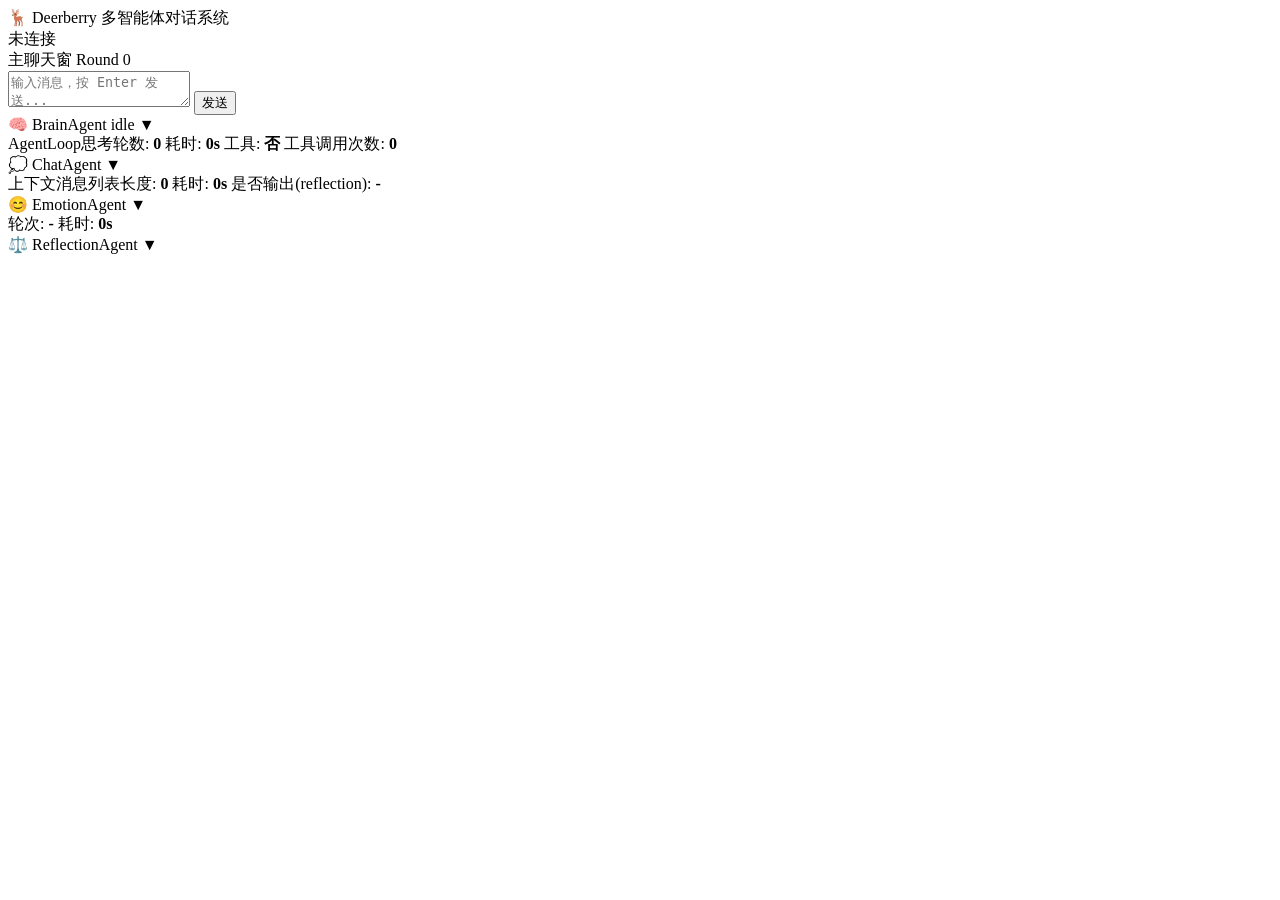
==== deerberry/components/webui/static/index.html @ 91f93d8c "feat: WebUI, Relfection pipeline updates, main pipeline updates version: 0.3.0 description: remove t" ====
<!DOCTYPE html>
<html lang="zh-CN">
<head>
    <meta charset="UTF-8">
    <meta name="viewport" content="width=device-width, initial-scale=1.0">
    <title>Deerberry Web UI</title>
    <link rel="stylesheet" href="/static/css/style.css">
</head>
<body>
    <div class="app-container">
        <!-- 顶部标题栏 -->
        <header class="app-header">
            <div class="header-title">🦌 Deerberry 多智能体对话系统</div>
            <div class="header-status">
                <span id="connection-status" class="status-dot disconnected">未连接</span>
            </div>
        </header>

        <!-- 主体区域 -->
        <div class="app-body">
            <!-- 左侧：主聊天窗口 -->
            <div class="main-chat">
                <div class="chat-header">
                    <span class="chat-title">主聊天窗</span>
                    <span id="round-indicator" class="round-badge">Round 0</span>
                </div>
                <div id="chat-messages" class="chat-messages"></div>
                <div class="chat-input-area">
                    <textarea id="user-input" placeholder="输入消息，按 Enter 发送..." rows="2"></textarea>
                    <button id="send-btn" class="send-btn">发送</button>
                </div>
            </div>

            <!-- 右侧：辅助上下文面板 -->
            <div class="side-panels">
                <!-- BrainAgent 面板 -->
                <div class="panel" id="panel-brain">
                    <div class="panel-header" data-target="brain-content">
                        <span class="panel-title">🧠 BrainAgent</span>
                        <span class="panel-status" id="brain-status">idle</span>
                        <span class="panel-toggle">▼</span>
                    </div>
                    <div class="panel-content" id="brain-content">
                        <div class="brain-stats">
                            <span class="stat">AgentLoop思考轮数: <b id="brain-iters">0</b></span>
                            <span class="stat">耗时: <b id="brain-elapsed">0s</b></span>
                            <span class="stat">工具: <b id="brain-tools">否</b></span>
                            <span class="stat">工具调用次数: <b id="brain-tool-count">0</b></span>
                        </div>
                        <div class="brain-reasoning" id="brain-reasoning"></div>
                        <div class="brain-tools" id="brain-tool-calls"></div>
                    </div>
                </div>

                <!-- ChatAgent 面板 -->
                <div class="panel" id="panel-chat">
                    <div class="panel-header" data-target="chat-context-content">
                        <span class="panel-title">💭 ChatAgent</span>
                        <span class="panel-toggle">▼</span>
                    </div>
                    <div class="panel-content" id="chat-context-content">
                        <div class="chat-stats">
                            <span class="stat">上下文消息列表长度: <b id="chat-context-length">0</b></span>
                            <span class="stat">耗时: <b id="chat-response-time">0s</b></span>
                            <span class="stat">是否输出(reflection): <b id="chat-reflection-action">-</b></span>
                        </div>
                        <div class="context-list" id="chat-context-list"></div>
                    </div>
                </div>

                <!-- EmotionAgent 面板 -->
                <div class="panel" id="panel-emotion">
                    <div class="panel-header" data-target="emotion-content">
                        <span class="panel-title">😊 EmotionAgent</span>
                        <span class="panel-toggle">▼</span>
                    </div>
                    <div class="panel-content" id="emotion-content">
                        <div class="emotion-stats">
                            <span class="stat">轮次: <b id="emotion-round">-</b></span>
                            <span class="stat">耗时: <b id="emotion-elapsed">0s</b></span>
                        </div>
                        <div class="emotion-history" id="emotion-history"></div>
                    </div>
                </div>

                <!-- ReflectionAgent 面板 -->
                <div class="panel" id="panel-reflection">
                    <div class="panel-header" data-target="reflection-content">
                        <span class="panel-title">⚖️ ReflectionAgent</span>
                        <span class="panel-toggle">▼</span>
                    </div>
                    <div class="panel-content" id="reflection-content">
                        <div class="reflection-list" id="reflection-list"></div>
                    </div>
                </div>
            </div>
        </div>
    </div>

    <!-- 音频播放器（隐藏） -->
    <audio id="tts-player" style="display:none;"></audio>

    <script src="/static/js/app.js"></script>
</body>
</html>
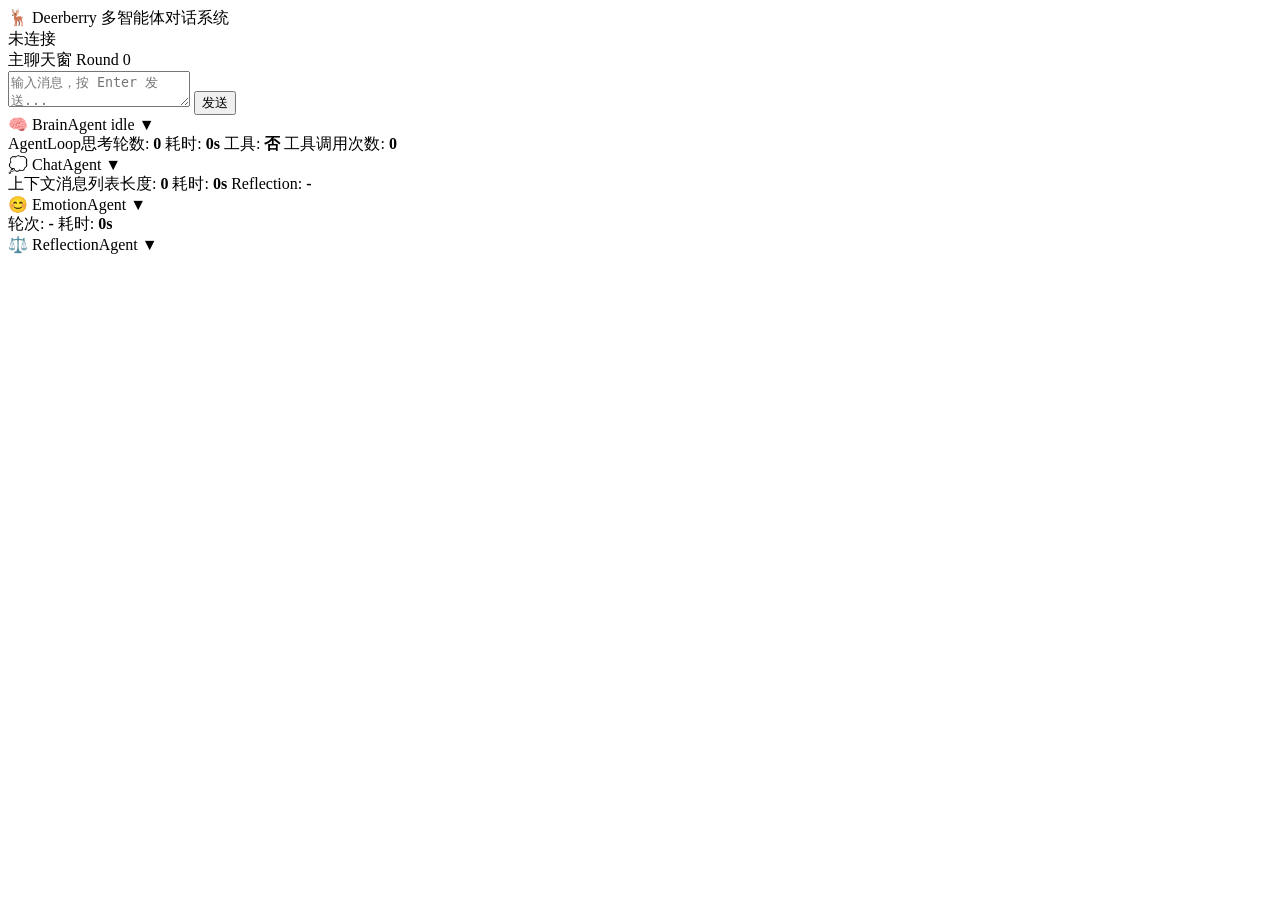
==== commit 148cc699: "feat: WebUI small updates, short-term memory base version: 0.3.1" ====
--- a/deerberry/components/webui/static/index.html
+++ b/deerberry/components/webui/static/index.html
@@ -62,7 +62,7 @@
                         <div class="chat-stats">
                             <span class="stat">上下文消息列表长度: <b id="chat-context-length">0</b></span>
                             <span class="stat">耗时: <b id="chat-response-time">0s</b></span>
-                            <span class="stat">是否输出(reflection): <b id="chat-reflection-action">-</b></span>
+                            <span class="stat">Reflection: <b id="chat-reflection">-</b></span>
                         </div>
                         <div class="context-list" id="chat-context-list"></div>
                     </div>
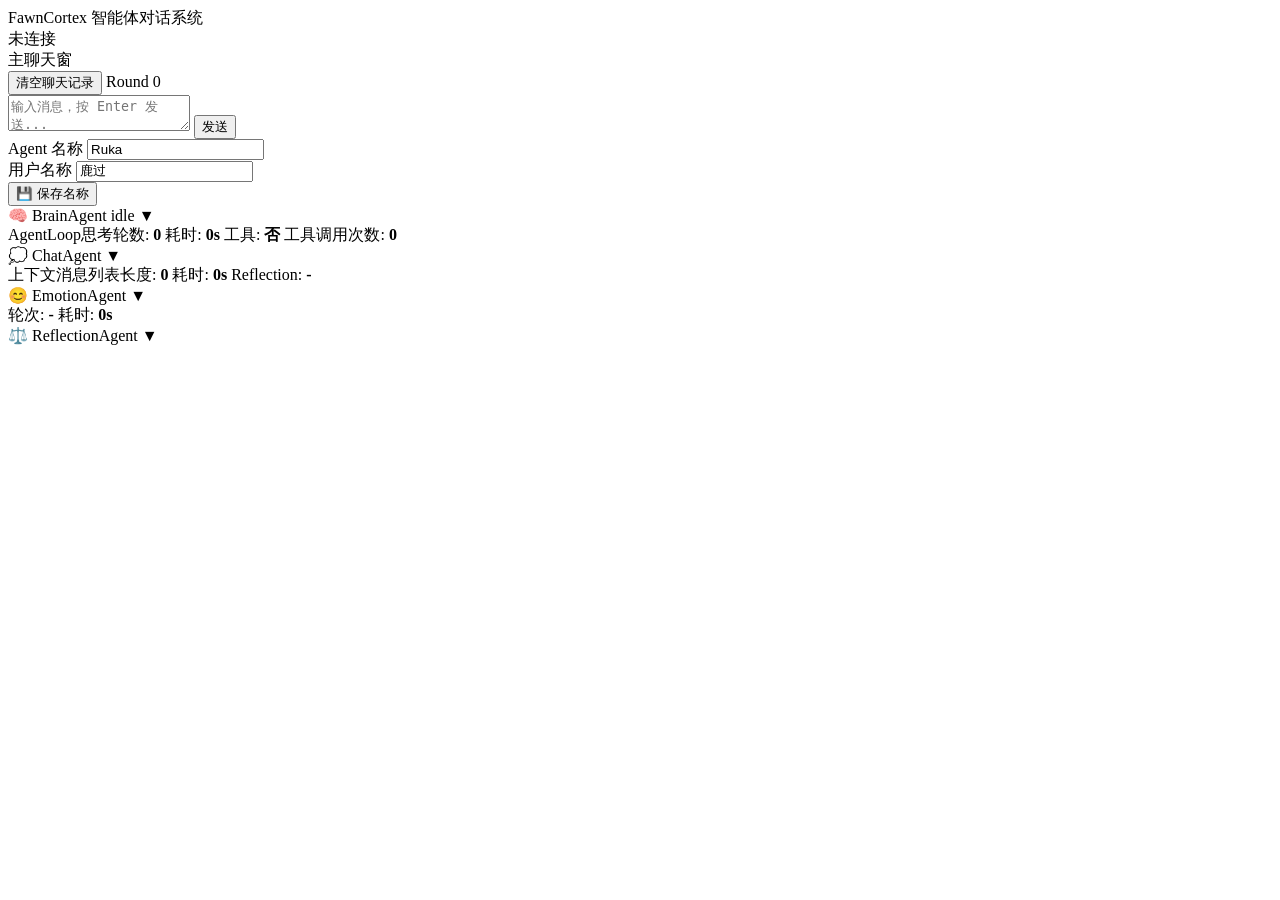
==== commit c74c59cb: "feat: Server Update version: 0.4.0 description: Huge updates for server and client. Adding some eval" ====
--- a/deerberry/components/webui/static/index.html
+++ b/deerberry/components/webui/static/index.html
@@ -3,14 +3,14 @@
 <head>
     <meta charset="UTF-8">
     <meta name="viewport" content="width=device-width, initial-scale=1.0">
-    <title>Deerberry Web UI</title>
+    <title>FawnCortex智能体对话系统</title>
     <link rel="stylesheet" href="/static/css/style.css">
 </head>
 <body>
     <div class="app-container">
         <!-- 顶部标题栏 -->
         <header class="app-header">
-            <div class="header-title">🦌 Deerberry 多智能体对话系统</div>
+            <div class="header-title">FawnCortex 智能体对话系统</div>
             <div class="header-status">
                 <span id="connection-status" class="status-dot disconnected">未连接</span>
             </div>
@@ -22,12 +22,28 @@
             <div class="main-chat">
                 <div class="chat-header">
                     <span class="chat-title">主聊天窗</span>
-                    <span id="round-indicator" class="round-badge">Round 0</span>
+                    <div class="chat-header-actions">
+                        <button id="clear-chat-btn" class="clear-btn" title="清空所有智能体短期记忆">清空聊天记录</button>
+                        <span id="round-indicator" class="round-badge">Round 0</span>
+                    </div>
                 </div>
                 <div id="chat-messages" class="chat-messages"></div>
                 <div class="chat-input-area">
                     <textarea id="user-input" placeholder="输入消息，按 Enter 发送..." rows="2"></textarea>
                     <button id="send-btn" class="send-btn">发送</button>
+                </div>
+
+                <!-- 名称配置区域 -->
+                <div class="name-config-area">
+                    <div class="name-config-row">
+                        <label for="agent-name-input">Agent 名称</label>
+                        <input type="text" id="agent-name-input" value="Ruka" placeholder="Agent 名称">
+                    </div>
+                    <div class="name-config-row">
+                        <label for="user-name-input">用户名称</label>
+                        <input type="text" id="user-name-input" value="鹿过" placeholder="用户名称">
+                    </div>
+                    <button id="save-names-btn" class="save-names-btn">💾 保存名称</button>
                 </div>
             </div>
 
